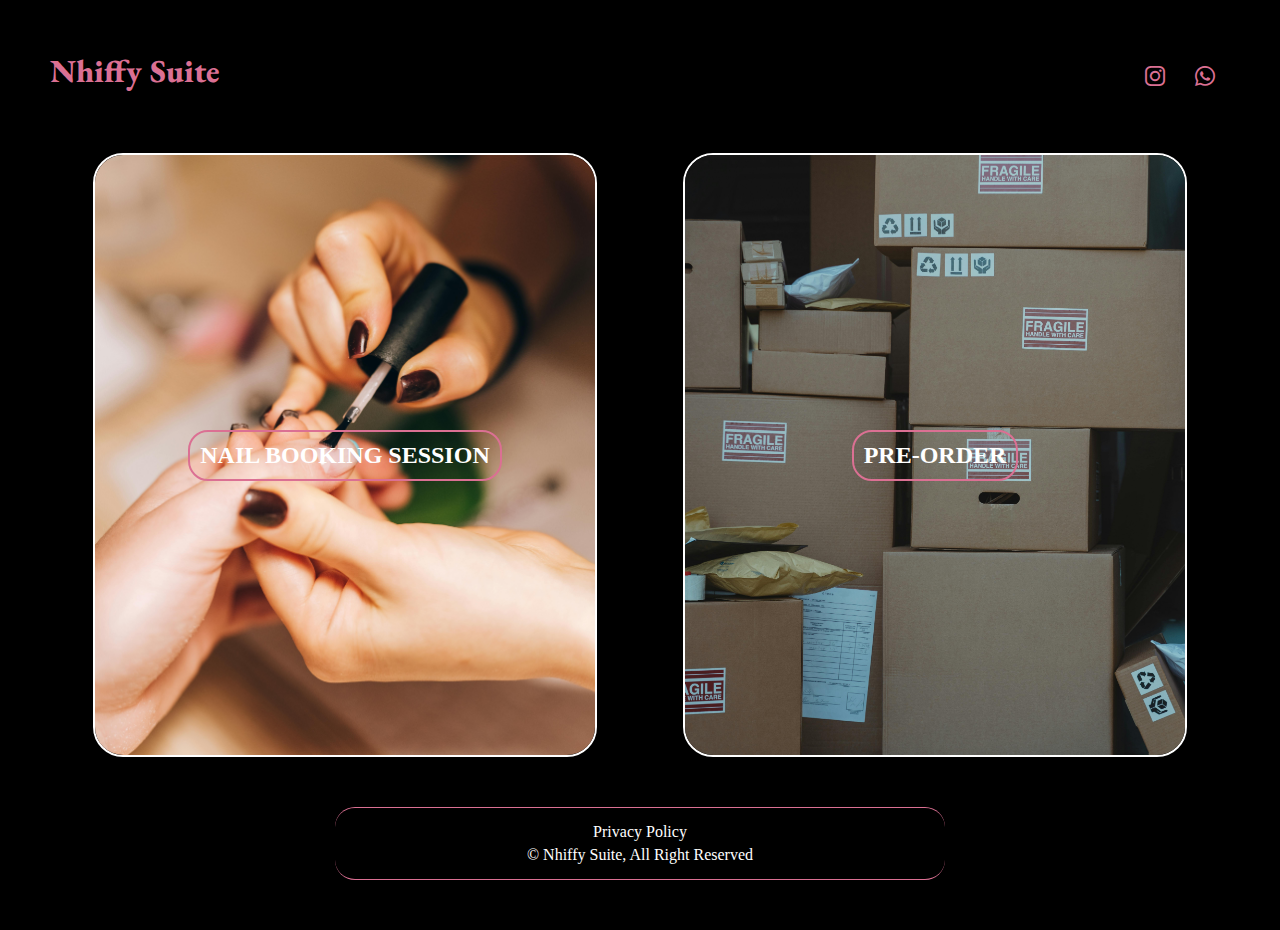
==== index.html @ 527e2851 "niffhy" ====
<!DOCTYPE html>
<html lang="en">
<head>
    <meta charset="UTF-8">
    <meta name="viewport" content="width=device-width, initial-scale=1.0">
    <title>Niffy Suit</title>
    <link rel="stylesheet" href="https://cdn.jsdelivr.net/npm/bootstrap-icons@1.11.3/font/bootstrap-icons.min.css">
    
    <link rel="stylesheet" href="main.css">
</head>
<body>
    <header>
        <nav class="nav-bar">
            <div class="header">
                <h1>Nhiffy Suite</h1>
            
            <div class="icons">
                <ul>
                    <li><a href=""><i class="bi bi-instagram"></i></a></i></li>
                    <li><a href=""><i class="bi bi-whatsapp"></i></a></li>
                </ul>
            </div>
        </div>
        </nav>
    </header>
    <!--potifolio section-->
    <main>
        <section>
            <div class="card">
                 <a href="/nailbooking.html" class="card-on card-on-right">
                    <img src="./img/pexels-leeloothefirst-4677845.jpg" alt="">
                        <h2>NAIL BOOKING SESSION</h2>
                 </a>
                 <div class="ruler"></div>
                 <a href="/nailbooking.html" class="card-on card-on-left">
                    <img src="./img/pexels-tima-miroshnichenko-6170154.jpg" alt="">
                        <h2>PRE-ORDER</h2>
                 </a>
            </div>
        </section>
    </main>
    <footer>
        <div class="center-footer">
            <p>Privacy Policy</p>
            <p>© Nhiffy Suite, All Right Reserved</p>
        </div>
    </footer>
</body>
</html>
---- main.css ----
@import url('https://fonts.googleapis.com/css2?family=EB+Garamond:ital,wght@0,400..800;1,400..800&display=swap');
*{
    margin: 0;
    padding: 0;
    background-color: black;

}

header{
    padding: 20px;
}

.nav-bar{
    background-color: black;
    margin: 30px;

}

.header{
    display: flex;
    justify-content: space-between;
}

.header h1{
  font-family: "EB Garamond", serif;
  font-optical-sizing: auto;
  font-weight: 800;
  font-style: normal;
  color: palevioletred;

}

.icons ul{
    list-style: none;
    display: flex;
}

.icons ul li{
    margin: 15px;
}

.icons ul li a{
    color: palevioletred;
    font-size: 20px;
    text-decoration: none;

}

.icons ul li a:hover{
    color: white;
}
.card{
    display: flex;
    justify-content: space-around;
    margin: 0 50px;

}

.card-on{
    border: 2px solid white;
    width: 500px;
    height: 600px;
    border-radius: 30px;
    position: relative;
    display: flex;
    align-items: center;
    justify-content: center;
    overflow: hidden;
}
.card-on img{
   width: 500px;
   height: 600px;
   object-fit: cover;
}
.card-on h2{
    position: absolute;
    background-color: transparent;
    color: #fff;
    border: 2px solid palevioletred;
    padding: 10px;
    border-radius: 20px;
}
.card-on:hover h2{
    background-color: palevioletred;
    color: #fff;
    border: 2px solid #fff;
}
.card-on:hover{
    transform: scale(1.1);
    border: 2px solid palevioletred;
}
.ruler{
    display: none;
    position: absolute;
    width: 1px;
    height: 60vh;
    background-color: #fff;
}

footer{
    padding: 50px;
}
.center-footer{
    border-top: thin solid palevioletred;
    border-radius: 20px;
    color: #fff;
    width: 50%;
    margin: auto;
    text-align: center;
    padding: 10px;
    border-bottom: thin solid palevioletred;
}

.center-footer p{
    margin: 5px;
}
@media(max-width:1200px){
    .card{
        gap: 2em;
    }
    .card-on{
        width: 300px;
        height: 450px;
    }
    .card-on img{
        width: 300px;
        height: 450px;
    }
    .card-on h2{
        font-size: 1em;
    }
}
@media(max-width:600px){
    .nav-bar{
        margin: 0;
    }
    main{
        height: 70vh;
    }
    .card{
        width: 100%;
        height: 300px;
        position: relative;
        display: flex;
        justify-content: center;
        align-items: center;
        margin: 0;
    }
    .card-on{
        width: 150px;
        height: 200px;
        position: absolute;
        
    }
    .card-on-right{
        top: 80%;
        left: 20px;
    }
    .card-on-left{
        top: 10%;
        right: 20px;
    }
    .card-on h2{
        font-size: 0.8rem;
        text-align: center;
    }
    .center-footer{
        width: 70%;
    }
    .center-footer p{
        display: flex;
        justify-content: center;
        font-size: 0.7em;
    }
    .ruler{
        top: 10%;
        display: block;
    }
}
@media(max-width:320px){
    .card-on{
        width: 130px;
        height: 160px;

        
    }
    .card-on-right{
        left: 15px;
    }
    .card-on-left{

        right: 15px;
    }
}
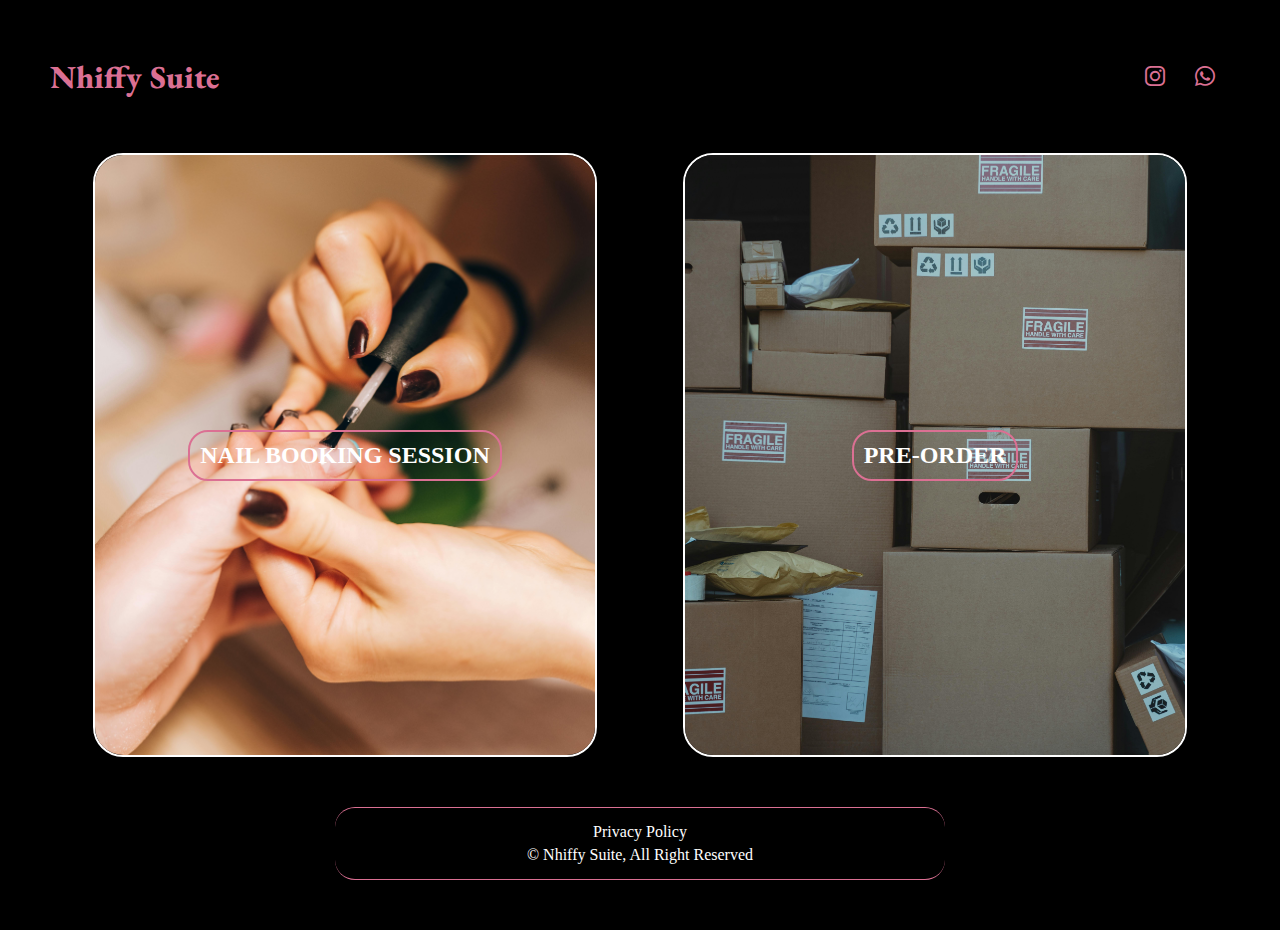
==== commit f92fa5e0: "new changes" ====
--- a/index.html
+++ b/index.html
@@ -5,19 +5,18 @@
     <meta name="viewport" content="width=device-width, initial-scale=1.0">
     <title>Niffy Suit</title>
     <link rel="stylesheet" href="https://cdn.jsdelivr.net/npm/bootstrap-icons@1.11.3/font/bootstrap-icons.min.css">
-    
     <link rel="stylesheet" href="main.css">
 </head>
 <body>
     <header>
         <nav class="nav-bar">
             <div class="header">
-                <h1>Nhiffy Suite</h1>
+                <a href="/index.html"><h1>Nhiffy Suite</h1></a>
             
             <div class="icons">
                 <ul>
-                    <li><a href=""><i class="bi bi-instagram"></i></a></i></li>
-                    <li><a href=""><i class="bi bi-whatsapp"></i></a></li>
+                    <li><a href="https://www.instagram.com/nhiffy_classy_claws?igsh=MTY0cWl0NzlnNmh5Mw=="><i class="bi bi-instagram"></i></a></i></li>
+                    <li><a href="https://wa.link/66k2if"><i class="bi bi-whatsapp"></i></a></li>
                 </ul>
             </div>
         </div>
@@ -32,7 +31,7 @@
                         <h2>NAIL BOOKING SESSION</h2>
                  </a>
                  <div class="ruler"></div>
-                 <a href="/nailbooking.html" class="card-on card-on-left">
+                 <a href="/pre-order.html" class="card-on card-on-left">
                     <img src="./img/pexels-tima-miroshnichenko-6170154.jpg" alt="">
                         <h2>PRE-ORDER</h2>
                  </a>
--- a/main.css
+++ b/main.css
@@ -19,17 +19,20 @@
 .header{
     display: flex;
     justify-content: space-between;
-}
-
+    align-items: center;
+}
+.header a{
+    text-decoration: none;
+}
 .header h1{
   font-family: "EB Garamond", serif;
   font-optical-sizing: auto;
   font-weight: 800;
   font-style: normal;
   color: palevioletred;
-
-}
-
+  align-items: center;
+
+}
 .icons ul{
     list-style: none;
     display: flex;
@@ -49,6 +52,13 @@
 .icons ul li a:hover{
     color: white;
 }
+@media(max-width:768px){
+    .nav-bar{
+        width: 100%;
+    
+    }
+} 
+
 .card{
     display: flex;
     justify-content: space-around;
@@ -94,7 +104,7 @@
     position: absolute;
     width: 1px;
     height: 60vh;
-    background-color: #fff;
+    background-color: palevioletred;
 }
 
 footer{
